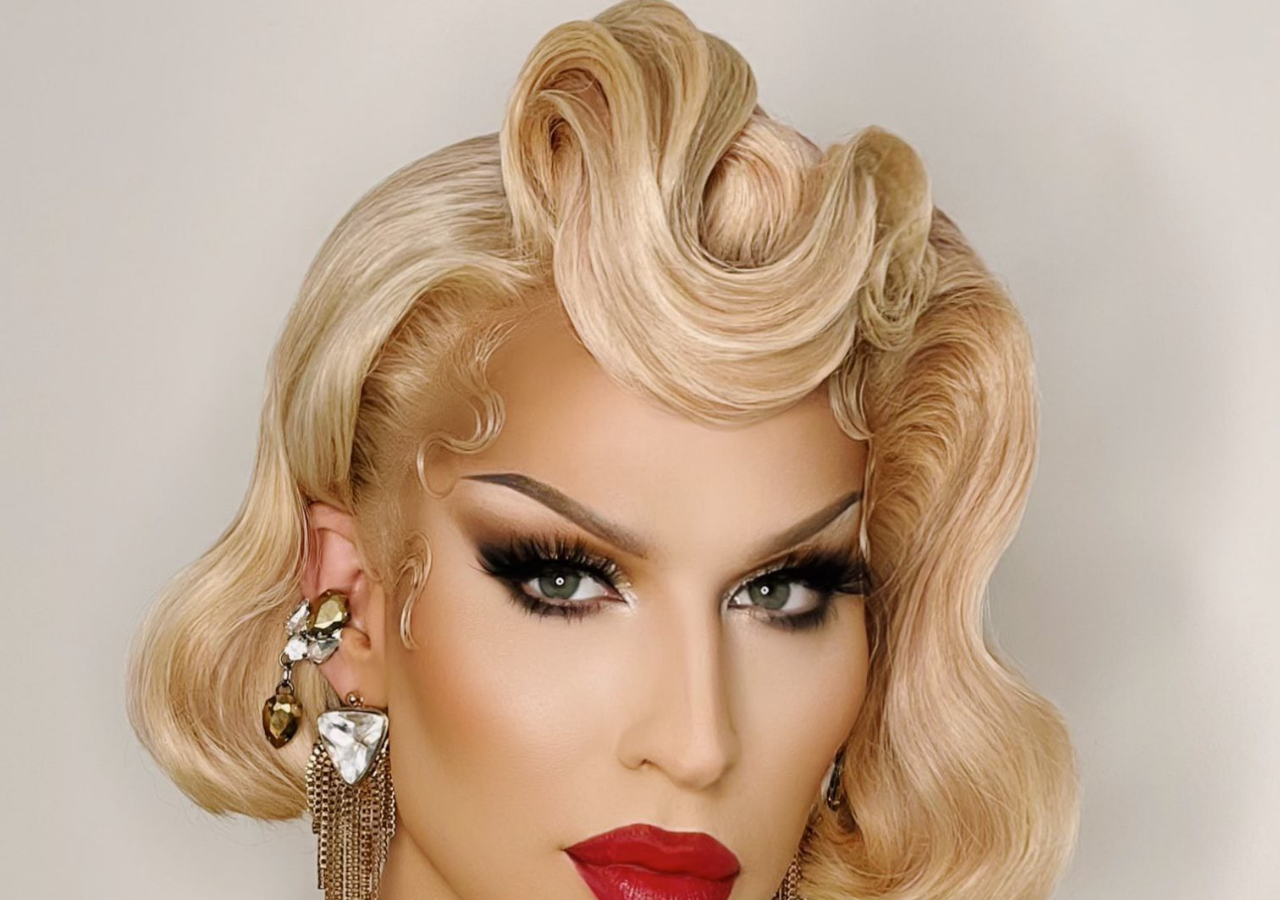
==== index.html @ 9dd395c0 "Added background cover" ====
<!DOCTYPE html>
<html lang="en">
  <head>
    <meta charset="UTF-8" />
    <meta name="viewport" content="width=device-width, initial-scale=1.0" />
    <link rel="stylesheet" href="styles.css" />
    <title>Brooke Lynn Hytes</title>
  </head>
  <body></body>
</html>
---- styles.css ----
body {
    background-image: url(images/51613340052_7f5e09e744_k.jpg);
    background-size: cover;
    background-repeat: no-repeat;
}
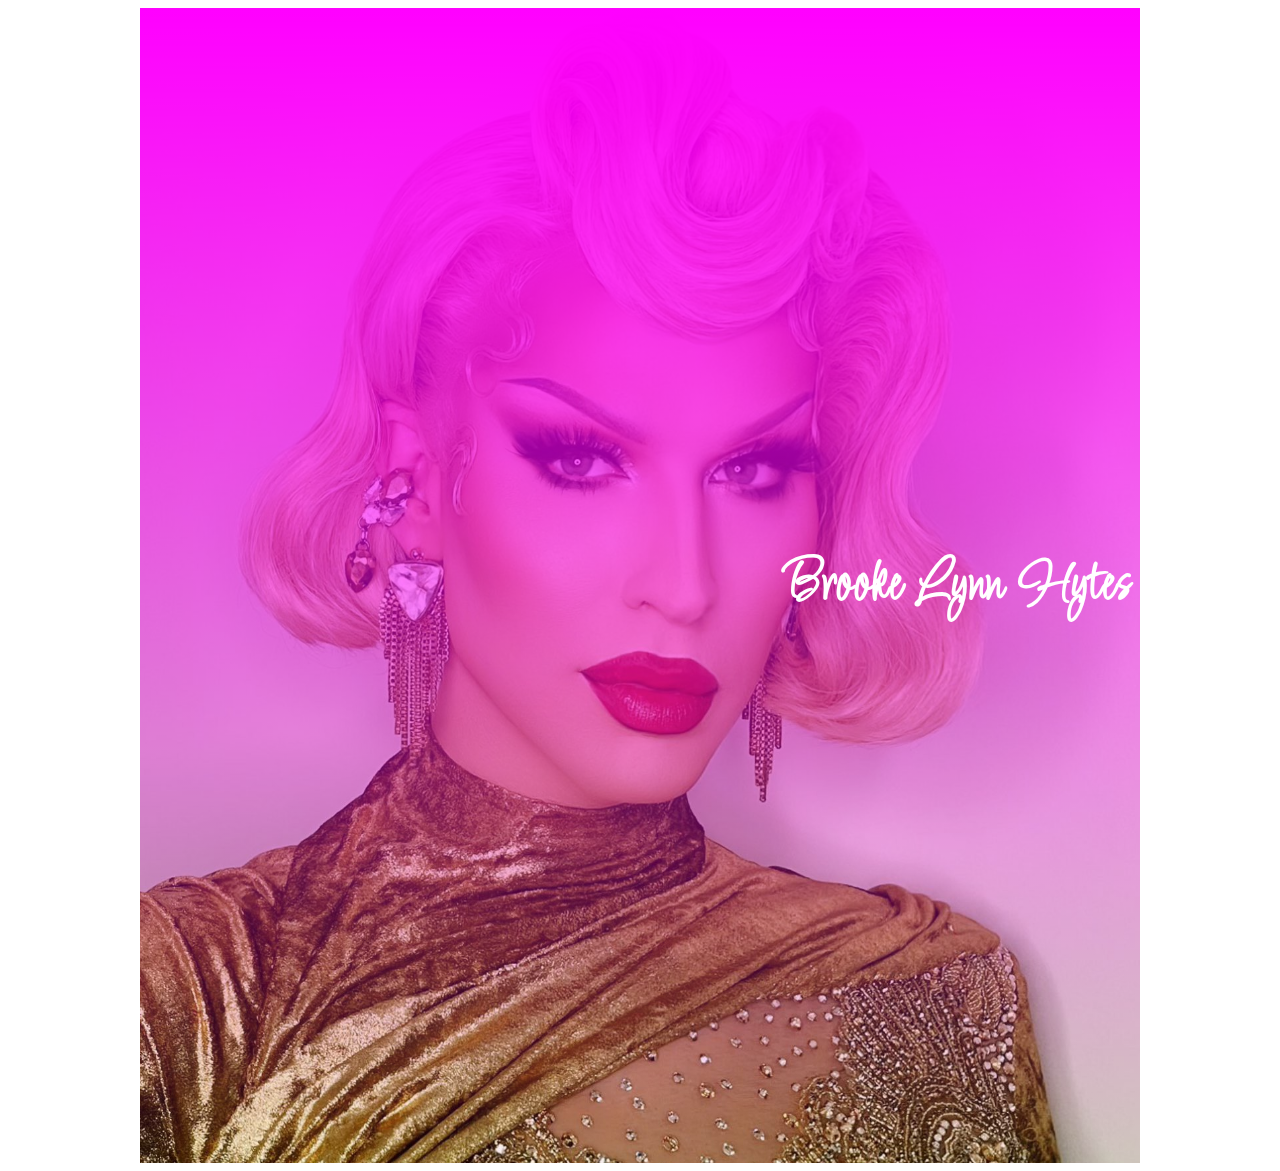
==== commit a5bfa073: "Changed Font" ====
--- a/index.html
+++ b/index.html
@@ -5,6 +5,18 @@
     <meta name="viewport" content="width=device-width, initial-scale=1.0" />
     <link rel="stylesheet" href="styles.css" />
     <title>Brooke Lynn Hytes</title>
+    <link rel="preconnect" href="https://fonts.googleapis.com" />
+    <link rel="preconnect" href="https://fonts.gstatic.com" crossorigin />
+    <link
+      href="https://fonts.googleapis.com/css2?family=Licorice&display=swap"
+      rel="stylesheet"
+    />
   </head>
-  <body></body>
+  <body>
+    <div class="container">
+      <header>
+        <h1>Brooke Lynn Hytes</h1>
+      </header>
+    </div>
+  </body>
 </html>
--- a/styles.css
+++ b/styles.css
@@ -1,5 +1,41 @@
-body {
-    background-image: url(images/51613340052_7f5e09e744_k.jpg);
-    background-size: cover;
-    background-repeat: no-repeat;
+header {
+    background-image: linear-gradient(to bottom, #ff00ff 0%, rgba(0, 0, 0, 0) 100%), url(images/51613340052_7f5e09e744_k.jpg);
+  
+        background-size: cover;
+        background-repeat: no-repeat;
+        color: white;
+        text-align: center;
+        padding: 500px 0;
+  
+}
+
+header h1 {
+
+ 
+    font-family:"Licorice";
+    font-size: 60px;
+    text-align: right;
+    margin-right: 10px;
+ 
+
+}
+
+
+
+
+
+.container {
+    max-width: 1000px;
+    margin: 0 auto;
+}
+
+@media (max-width: 800px) {
+    header {
+       
+        padding: 150px 0px;
+    }
+
+    header h1 {
+        margin-left: 200px;
+    }
 }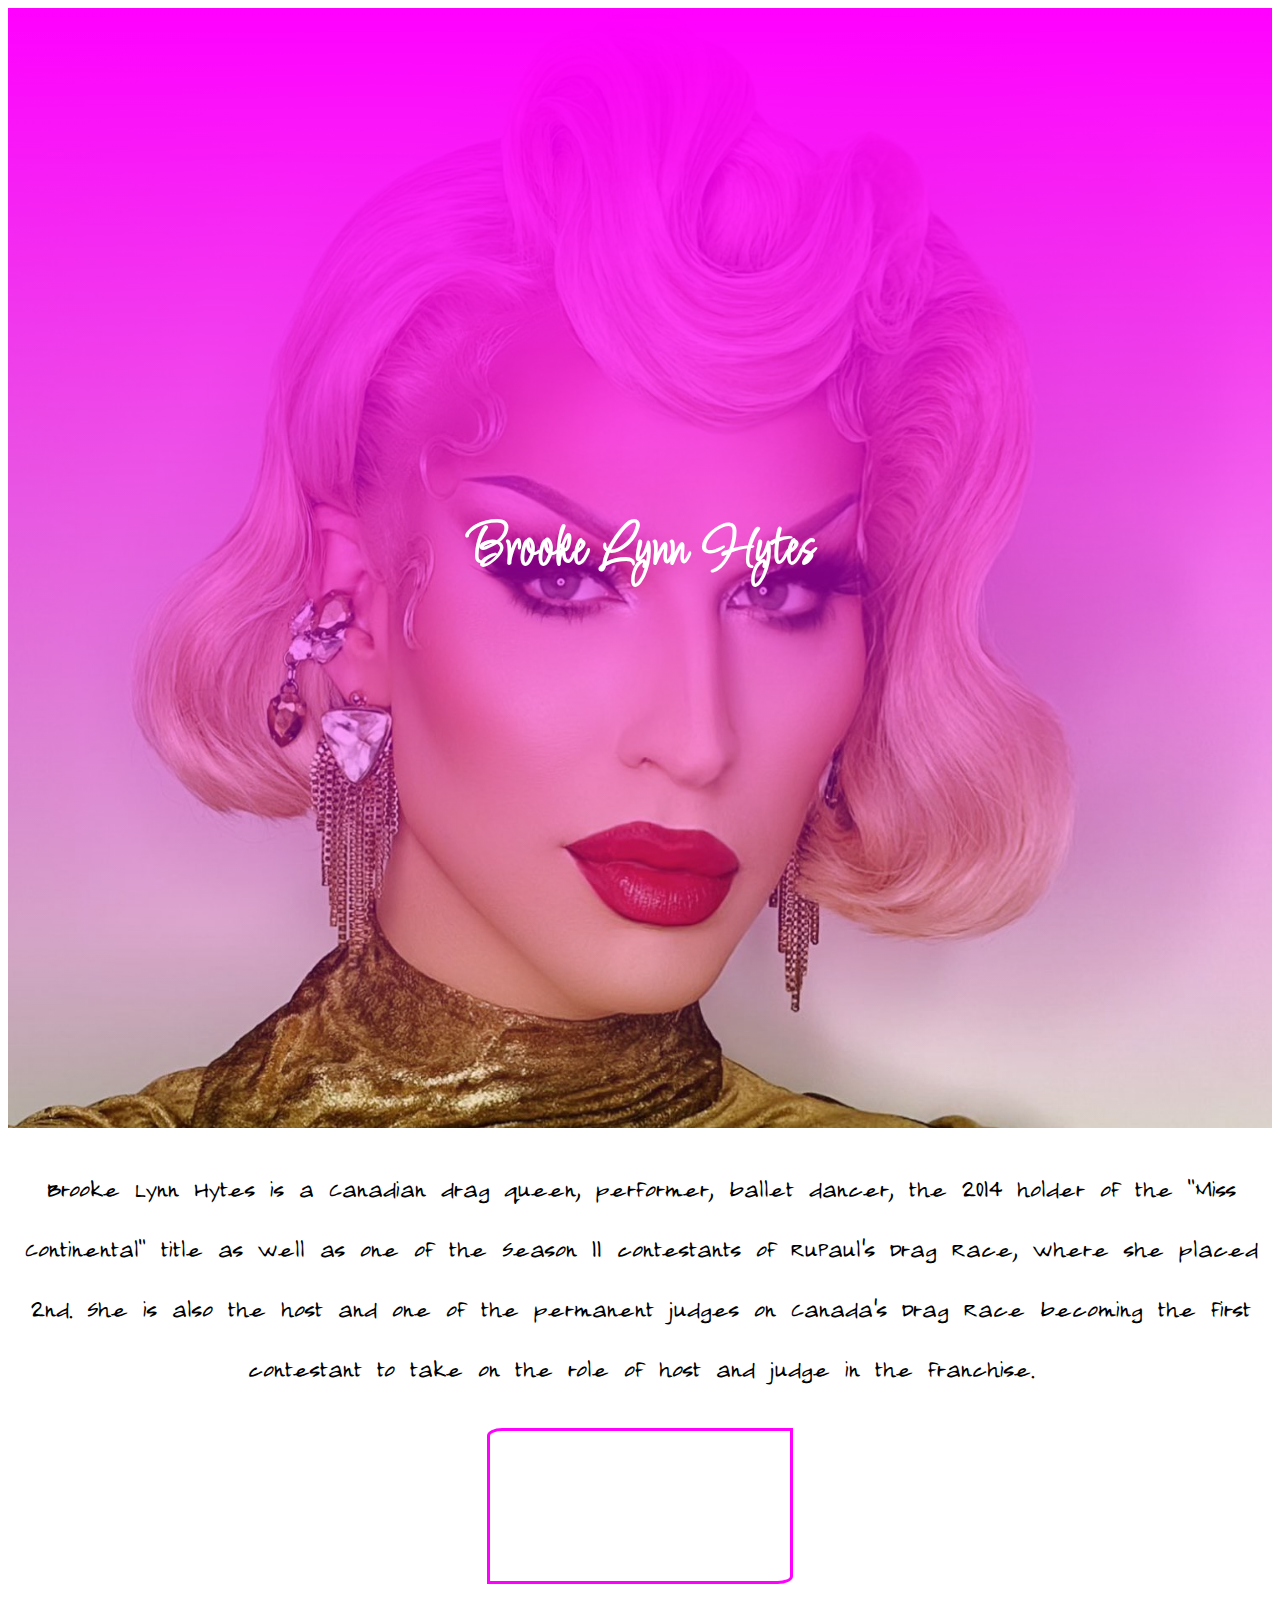
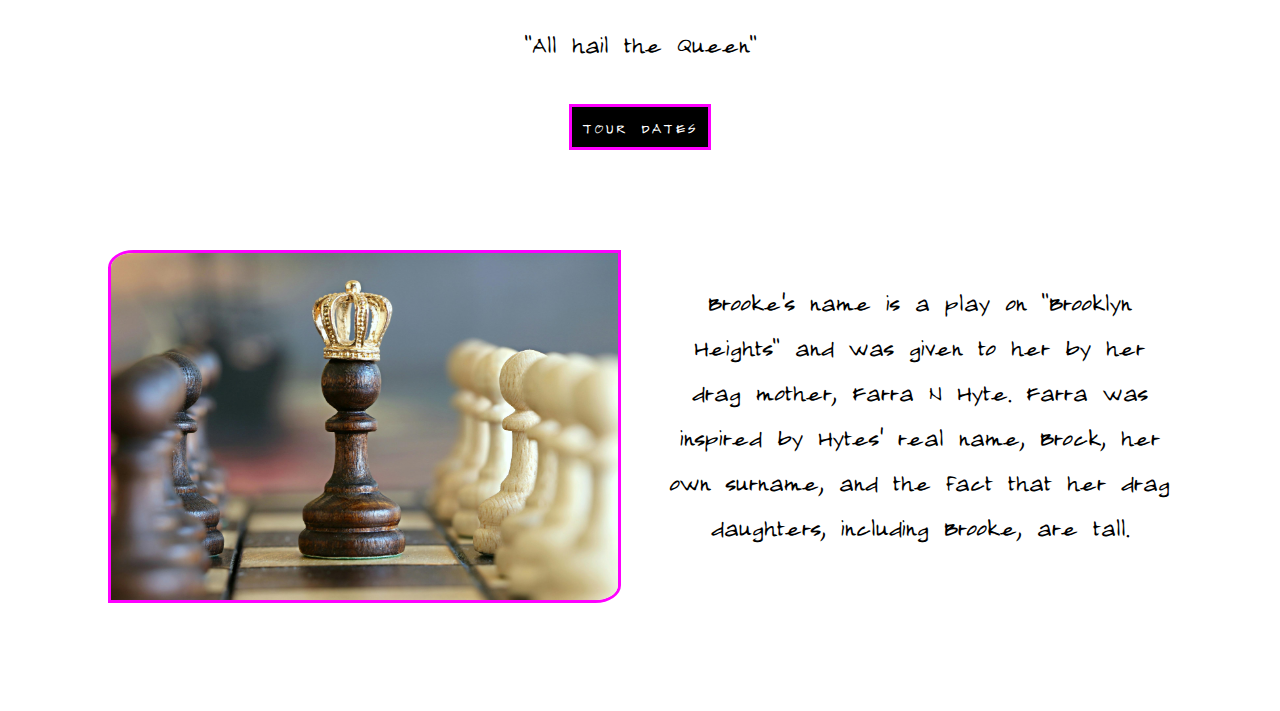
==== commit 71991a60: "Added Google Font, added main section" ====
--- a/index.html
+++ b/index.html
@@ -11,6 +11,15 @@
       href="https://fonts.googleapis.com/css2?family=Licorice&display=swap"
       rel="stylesheet"
     />
+
+    <link rel="preconnect" href="https://fonts.googleapis.com" />
+    <link rel="preconnect" href="https://fonts.gstatic.com" crossorigin />
+    <link
+      href="https://fonts.googleapis.com/css2?family=Long+Cang&display=swap"
+      rel="stylesheet"
+    />
+
+    <link rel="stylesheet" href="dates.html" />
   </head>
   <body>
     <div class="container">
@@ -18,5 +27,60 @@
         <h1>Brooke Lynn Hytes</h1>
       </header>
     </div>
+
+    <main>
+      <section>
+        <div class="container">
+          <p>
+            Brooke Lynn Hytes is a Canadian drag queen, performer, ballet
+            dancer, the 2014 holder of the "Miss Continental" title as well as
+            one of the Season 11 contestants of RuPaul's Drag Race, where she
+            placed 2nd. She is also the host and one of the permanent judges
+            on Canada's Drag Race becoming the first contestant to take on the
+            role of host and judge in the franchise.
+          </p>
+        </div>
+      </section>
+
+      <section>
+        <div class="container">
+          <iframe
+            class="video"
+            src="https://www.youtube.com/embed/UsOmnPZDN3U?si=FZyHEkQuhTjfvbBi"
+            title="YouTube video player"
+            frameborder="0"
+            allow="accelerometer; autoplay; clipboard-write; encrypted-media; gyroscope; picture-in-picture; web-share"
+            referrerpolicy="strict-origin-when-cross-origin"
+            allowfullscreen
+          ></iframe>
+        </div>
+      </section>
+
+      <section>
+        <div class="queen"><p>"All hail the Queen"</p></div>
+      </section>
+
+      <button class="btn">
+        <a href="dates.html"> Tour dates</a>
+      </button>
+
+      <section class="grid">
+        <div>
+          <img
+            src="images/pexels-pixabay-260024.jpg"
+            alt="#"
+            class="img-responsive"
+          />
+        </div>
+        <div>
+          <p>
+            Brooke's name is a play on "Brooklyn Heights" and was given to her
+            by her drag mother, Farra N Hyte. Farra was inspired by Hytes' real
+            name, Brock, her own surname, and the fact that her drag daughters,
+            including Brooke, are tall.
+          </p>
+        </div>
+      </section>
+    </main>
   </body>
 </html>
--- a/styles.css
+++ b/styles.css
@@ -1,41 +1,122 @@
+.container {
+    max-width: 1400px;
+    margin: 0 auto;
+}
+
+.container .video {
+    display: grid;
+    grid-template-columns: 1fr;
+    margin: 0 auto;
+    margin-top: 10px;
+    transition: all 150ms ease-in-out;
+    border: #ff00ff 3px solid;
+    border-top-left-radius: 5%;
+    border-bottom-right-radius: 5%;
+}
+
+.container .video:hover {
+    transform: scale(2.5);
+}
+
+.queen p {
+    font-family: "Long Cang";
+        line-height: 2;
+        font-size: 30px;
+      text-align: center;
+}
+.img-responsive {
+    width: 100%;
+    display: block;
+border: #ff00ff 3px solid;
+    border-top-left-radius: 5%;
+    border-bottom-right-radius: 5%;
+    margin: 0 auto;
+    
+}
+
+
+.grid {
+
+  padding: 100px;
+    display: grid;
+    grid-template-columns: 1fr 1fr;
+    grid-gap: 50px;
+}
+
+.grid p {
+    line-height: 1.5;
+}
+
+
+.btn {
+    display: block;
+    margin: 0 auto;
+padding: 10px;
+    letter-spacing: 3px;
+    background-color: black;
+    color: white;
+    font-family: "Long Cang";
+    font-size: 20px;
+    border: 3px solid #ff00ff;
+  text-transform: uppercase;
+
+}
+
+li {
+    list-style-type: none;
+    font-family: "Long Cang";
+    font-size: 30px;
+}
+
+h3 {
+    font-family: "Long Cang";
+        font-size: 30px;
+}
+a {
+    text-decoration: none;
+    color: white;
+}
+
+
 header {
-    background-image: linear-gradient(to bottom, #ff00ff 0%, rgba(0, 0, 0, 0) 100%), url(images/51613340052_7f5e09e744_k.jpg);
-  
+    background-image: linear-gradient(to bottom, #ff00ff 0%, rgba(0, 0, 0, 0)), url(images/51613340052_7f5e09e744_k.jpg);
         background-size: cover;
         background-repeat: no-repeat;
         color: white;
         text-align: center;
-        padding: 500px 0;
-  
+        padding: 500px 0; 
 }
 
 header h1 {
-
- 
     font-family:"Licorice";
     font-size: 60px;
-    text-align: right;
-    margin-right: 10px;
- 
-
+    text-align: center;
+    margin-top: 5px;
 }
 
-
-
-
-
-.container {
-    max-width: 1000px;
-    margin: 0 auto;
+main p {
+    font-family: "Long Cang";
+    line-height: 2;
+    font-size: 30px;
+    text-align: center;
 }
 
-@media (max-width: 800px) {
+@media (max-width: 960px) {
     header {
-       
-        padding: 150px 0px;
+        padding: 200px 0px;
     }
 
     header h1 {
-        margin-left: 200px;
+        font-size: 16px;
     }
+
+    main p {
+        font-size: 16px;
+    }
+.grid {
+    grid-template-columns: 1fr;
+    grid-gap: 32px;
+    padding: 60px;
+}
+ 
 }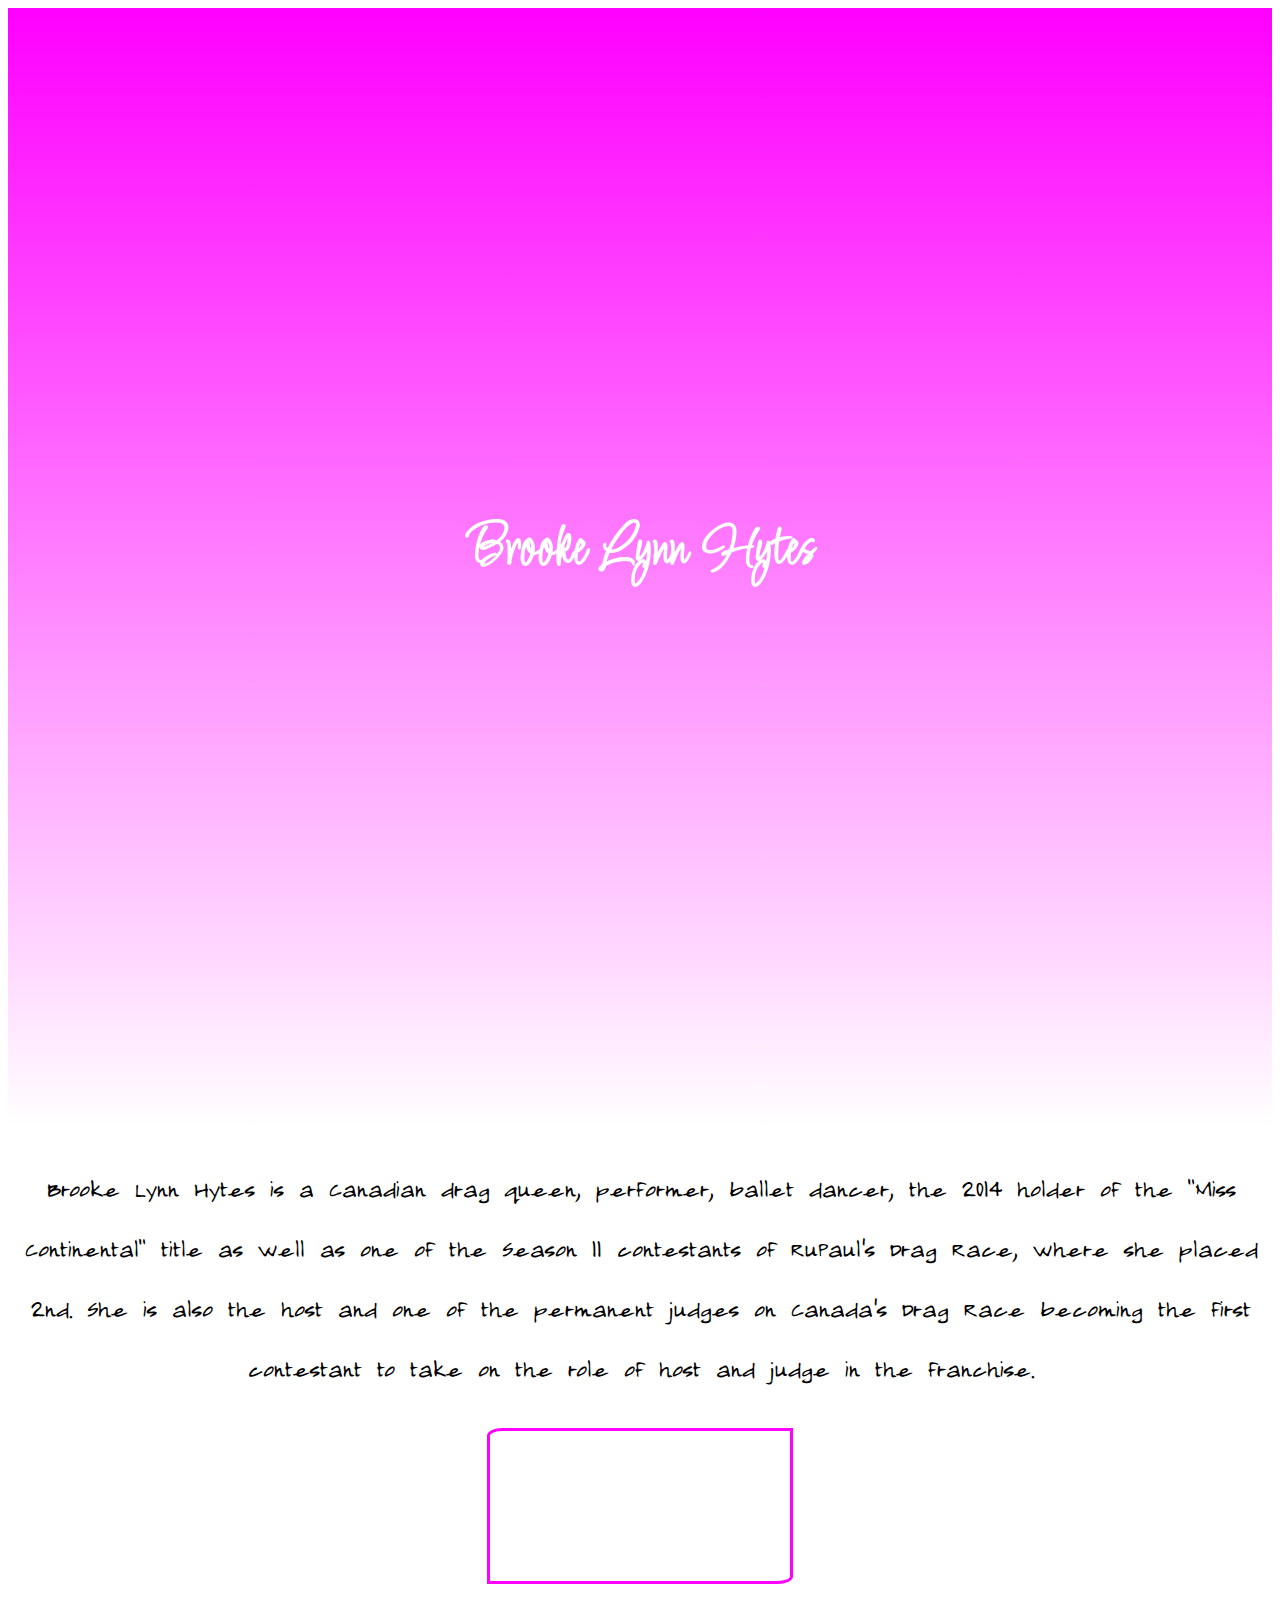
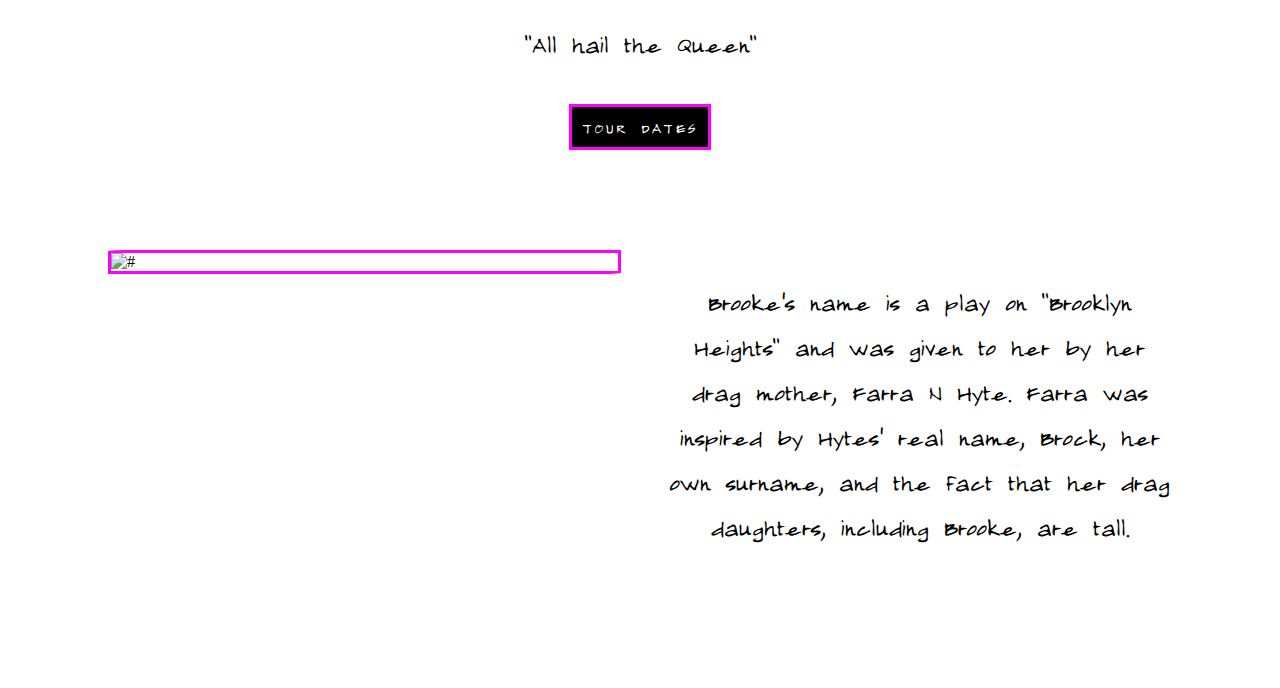
==== commit 29c233d1: "New image url" ====
--- a/index.html
+++ b/index.html
@@ -67,7 +67,7 @@
       <section class="grid">
         <div>
           <img
-            src="images/pexels-pixabay-260024.jpg"
+            src="https://s3.amazonaws.com/shecodesio-production/uploads/files/000/121/302/original/pexels-pixabay-260024.jpg?1711905658"
             alt="#"
             class="img-responsive"
           />
--- a/styles.css
+++ b/styles.css
@@ -79,7 +79,7 @@
 
 
 header {
-    background-image: linear-gradient(to bottom, #ff00ff 0%, rgba(0, 0, 0, 0)), url(images/51613340052_7f5e09e744_k.jpg);
+    background-image: linear-gradient(to bottom, #ff00ff 0%, rgba(0, 0, 0, 0)), url(https://s3.amazonaws.com/shecodesio-production/uploads/files/000/121/303/original/51613340052_7f5e09e744_k.jpg?1711905664);
         background-size: cover;
         background-repeat: no-repeat;
         color: white;
@@ -113,6 +113,8 @@
     main p {
         font-size: 16px;
     }
+
+    
 .grid {
     grid-template-columns: 1fr;
     grid-gap: 32px;
